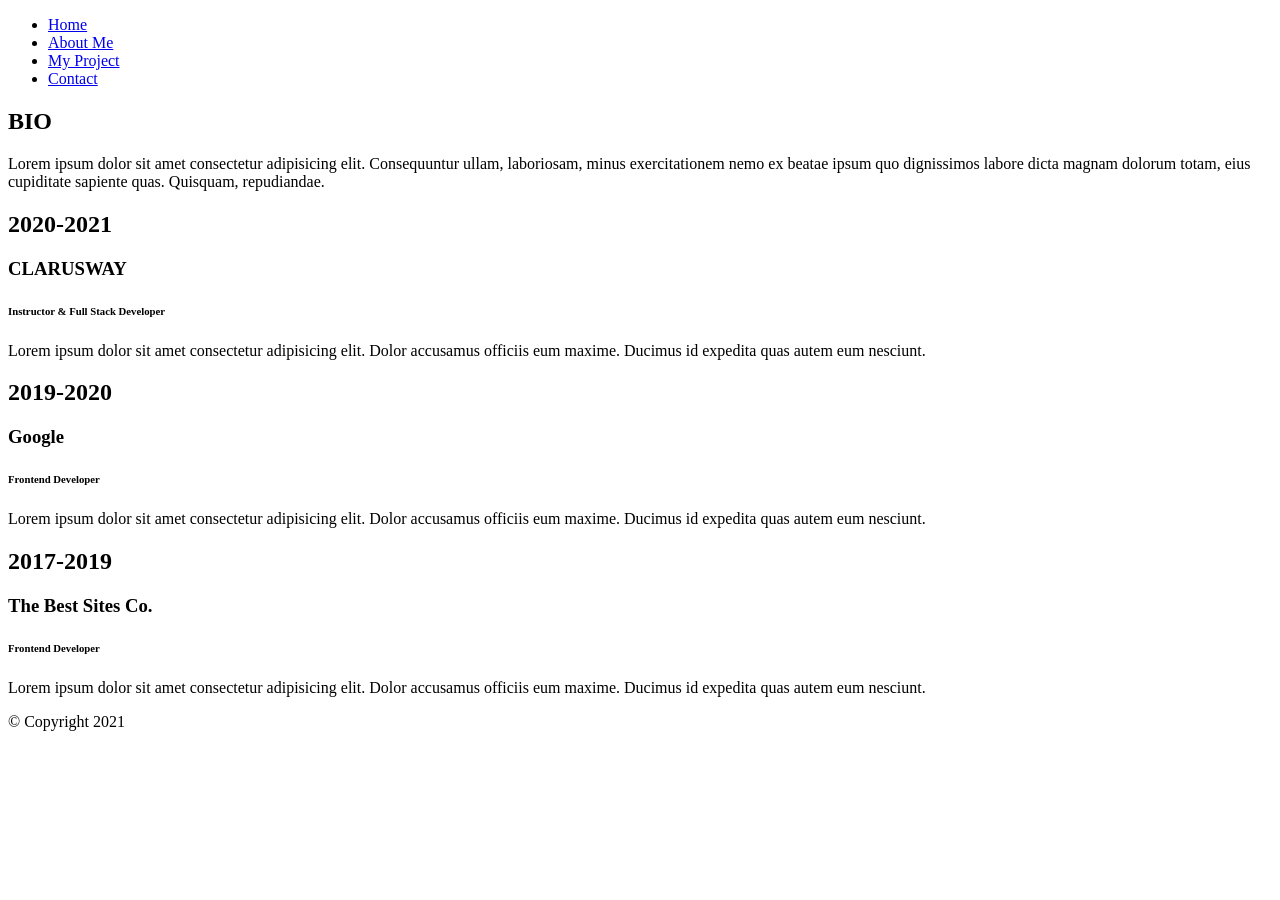
==== about.html @ 07b6bc06 "project-sass-webste" ====
<!DOCTYPE html>
<html lang="en">
<head>
    <meta charset="UTF-8">
    <meta name="viewport" content="width=device-width, initial-scale=1.0">
    <title>Portfolio-About</title>
    <link rel="stylesheet" href="./css/main.css">
</head>
<body>
    <div class="about-bgImg-container">
        <!-- ABOUT NAV -->
        <nav class="nav">
            <ul class="nav__list">
                <li class="nav__item">
                    <a href="index.html" class="nav__link">Home</a>
                </li>
                <li class="nav__item">
                    <a href="about.html" class="nav__link nav__link--active">About Me</a>
                </li>
                <li class="nav__item">
                    <a href="projects.html" class="nav__link">My Project</a>
                </li>
                <li class="nav__item">
                    <a href="contact.html" class="nav__link">Contact</a>
                </li>
            </ul>
        </nav>

        <!-- BIO -->
         <div class="about__bio-image">
            <h2>BIO</h2>
            <p>Lorem ipsum dolor sit amet consectetur adipisicing elit. Consequuntur ullam, laboriosam, minus exercitationem nemo ex beatae ipsum quo dignissimos labore dicta magnam dolorum totam, eius cupiditate sapiente quas. Quisquam, repudiandae.</p>
         </div>
    </div>

    <!-- ABOUT MAIN -->
    <main class="about">
        <div class="about__container">
            <div class="about__job">
                <h2 class="text-secondary">2020-2021</h2>
                <h3>CLARUSWAY</h3>
                <h6>Instructor & Full Stack Developer</h6>
                <p>
                    Lorem ipsum dolor sit amet consectetur adipisicing elit. Dolor accusamus officiis eum maxime. Ducimus id expedita quas autem eum nesciunt.
                </p>
            </div>
            <div class="about__job">
                <h2 class="text-secondary">2019-2020</h2>
                <h3>Google</h3>
                <h6>Frontend Developer</h6>
                <p>
                    Lorem ipsum dolor sit amet consectetur adipisicing elit. Dolor accusamus officiis eum maxime. Ducimus id expedita quas autem eum nesciunt.
                </p>
            </div>
            <div class="about__job">
                <h2 class="text-secondary">2017-2019</h2>
                <h3>The Best Sites Co.</h3>
                <h6>Frontend Developer</h6>
                <p>
                    Lorem ipsum dolor sit amet consectetur adipisicing elit. Dolor accusamus officiis eum maxime. Ducimus id expedita quas autem eum nesciunt.
                </p>
            </div>
        </div>
    </main>

    <!-- ABOUT FOOTER -->
    <footer class="vertical">
        <div class="social-icons">
            <a href="#"><i class="fab fa-twitter fa-2x"></i></a>
            <a href="#"><i class="fab fa-facebook fa-2x"></i></a>
            <a href="#"><i class="fab fa-instagram fa-2x"></i></a>
            <a href="https://github.com/Umit8098" target="_blank"><i class="fab fa-github fa-2x"></i></a>
            <a href="https://www.linkedin.com/in/umit-arat/" target="_blank"><i class="fab fa-linkedin fa-2x"></i></a>
        </div>
        <div class="copyright">&copy; Copyright 2021</div>
    </footer>

</body>
</html>
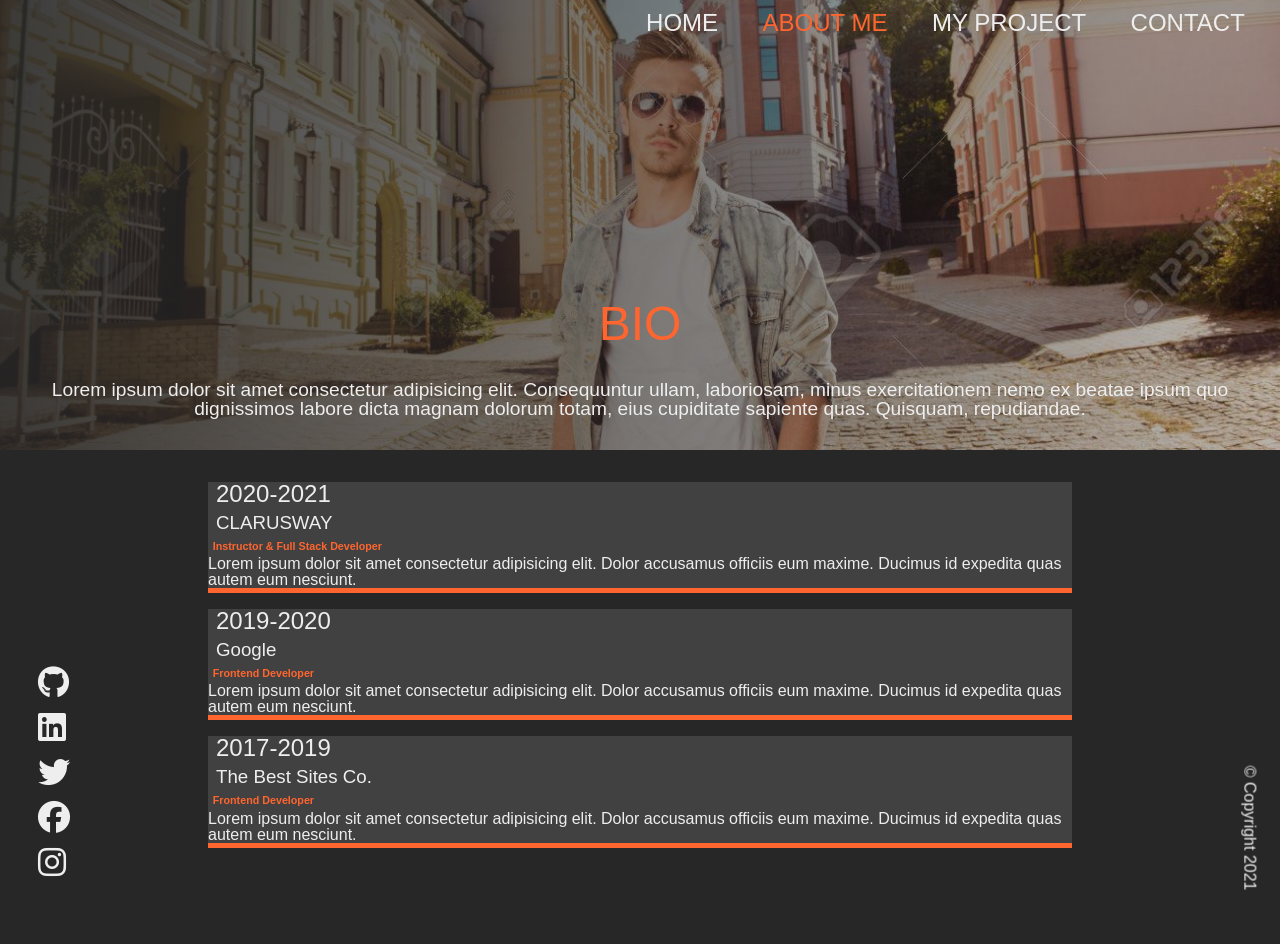
==== commit 6b19c6ac: "social account update" ====
--- a/about.html
+++ b/about.html
@@ -66,11 +66,11 @@
     <!-- ABOUT FOOTER -->
     <footer class="vertical">
         <div class="social-icons">
+            <a href="https://github.com/Umit8098" target="_blank"><i class="fab fa-github fa-2x"></i></a>
+            <a href="https://www.linkedin.com/in/umit-arat/" target="_blank"><i class="fab fa-linkedin fa-2x"></i></a>
             <a href="#"><i class="fab fa-twitter fa-2x"></i></a>
             <a href="#"><i class="fab fa-facebook fa-2x"></i></a>
             <a href="#"><i class="fab fa-instagram fa-2x"></i></a>
-            <a href="https://github.com/Umit8098" target="_blank"><i class="fab fa-github fa-2x"></i></a>
-            <a href="https://www.linkedin.com/in/umit-arat/" target="_blank"><i class="fab fa-linkedin fa-2x"></i></a>
         </div>
         <div class="copyright">&copy; Copyright 2021</div>
     </footer>
--- a/css/main.css
+++ b/css/main.css
@@ -0,0 +1,317 @@
+@import url("https://cdnjs.cloudflare.com/ajax/libs/font-awesome/6.7.2/css/all.min.css");
+* {
+  margin: 0;
+  padding: 0;
+  box-sizing: border-box;
+}
+
+.about-bgImg-container {
+  height: 50vh;
+  width: 100%;
+  background: linear-gradient(to right, rgba(39, 39, 39, 0.9), rgba(39, 39, 39, 0.3)), url("../img/model-1.jpg");
+  background-position: center;
+  background-size: cover;
+  display: flex;
+  flex-direction: column;
+  justify-content: space-between;
+}
+.about-bgImg-container .about__bio-image {
+  text-align: center;
+}
+.about-bgImg-container .about__bio-image h2 {
+  font-size: 3rem;
+  color: #ff652f;
+}
+.about-bgImg-container .about__bio-image p {
+  font-size: 1.2rem;
+  margin: 2rem;
+}
+
+.about__container {
+  width: 70vw;
+  margin: 2rem auto;
+}
+.about .about__job {
+  margin: 1rem;
+  background: rgb(64.5, 64.5, 64.5);
+  border-bottom: 5px solid #ff652f;
+}
+.about h2, .about h3 {
+  margin: 0.5rem;
+}
+.about h6 {
+  margin: 0.3rem;
+  color: #ff652f;
+}
+
+.contact-bgImg-container {
+  height: 100vh;
+  width: 100%;
+  background: linear-gradient(to right, rgba(39, 39, 39, 0.9), rgba(39, 39, 39, 0.3)), url("../img/model-1.jpg");
+  background-position: center;
+  background-size: cover;
+}
+.contact-bgImg-container nav {
+  height: 40vh;
+}
+
+.contact {
+  height: 40vh;
+  display: flex;
+  flex-direction: column;
+  justify-content: center;
+  align-items: center;
+  text-align: center;
+}
+.contact h2 {
+  font-size: 3rem;
+  color: #ed33f0;
+  margin-bottom: 2rem;
+}
+.contact__list {
+  display: flex;
+  flex-direction: column;
+  flex-wrap: wrap;
+  justify-content: center;
+  align-items: center;
+  gap: 2rem;
+  font-size: 1.5rem;
+}
+.contact .text-secondary {
+  color: #ff652f;
+}
+
+.home-bgImg-container {
+  height: 100vh;
+  width: 100%;
+  background: linear-gradient(to right, rgba(39, 39, 39, 0.9), rgba(39, 39, 39, 0.3)), url("../img/model-1.jpg");
+  background-position: center;
+  background-size: cover;
+}
+
+.home {
+  height: 80vh;
+  display: flex;
+  flex-direction: column;
+  justify-content: center;
+  text-align: center;
+}
+.home__name {
+  font-size: 5rem;
+  padding: 1rem;
+  margin-bottom: 1rem;
+  border-bottom: 2px solid #fff;
+}
+.home__name--last {
+  color: red;
+  font-weight: 700;
+}
+
+.project-bgImg-container {
+  height: 40vh;
+  width: 100%;
+  background: linear-gradient(to right, rgba(39, 39, 39, 0.9), rgba(39, 39, 39, 0.3)), url("../img/model-1.jpg");
+  background-position: center;
+  background-size: cover;
+  display: flex;
+  flex-direction: column;
+  justify-content: space-between;
+}
+.project-bgImg-container .projects__bio-image {
+  text-align: center;
+  margin-bottom: 0.5rem;
+}
+
+.projects__items {
+  width: 100%;
+  display: flex;
+  flex-wrap: wrap;
+  justify-content: center;
+  padding: 2rem 5rem;
+  gap: 1rem 0rem;
+}
+.projects__item {
+  width: 100%;
+  cursor: pointer;
+  border-bottom: 5px solid #ff652f;
+  position: relative;
+}
+.projects__item img {
+  width: 100%;
+}
+.projects__item::after {
+  content: "";
+  width: 100%;
+  height: 100%;
+  background-color: #ff652f;
+  position: absolute;
+  left: 0;
+  opacity: 0;
+  transition: all 0.5s ease-in-out;
+}
+.projects__item:hover::after {
+  opacity: 0.5;
+}
+
+.link-style a, footer.middle a, footer.vertical .social-icons a, footer.horizantal a {
+  padding: 0.4rem;
+  transition: all 0.3s ease-in-out;
+}
+.link-style a:hover, footer.middle a:hover, footer.vertical .social-icons a:hover, footer.horizantal a:hover {
+  color: #ff652f;
+}
+
+footer.horizantal {
+  height: 10vh;
+  display: flex;
+  justify-content: space-between;
+  align-items: flex-end;
+  padding: 1rem;
+}
+
+footer.vertical {
+  display: flex;
+  justify-content: space-between;
+  align-items: flex-end;
+  padding: 2rem;
+  margin-bottom: 1rem;
+}
+footer.vertical .social-icons {
+  display: flex;
+  flex-direction: column;
+  position: fixed;
+  bottom: 1rem;
+}
+footer.vertical .copyright {
+  position: fixed;
+  bottom: 1rem;
+  right: 3rem;
+  transform: rotate(90deg) translate(-3rem, -5rem);
+}
+
+footer.middle {
+  height: 20vh;
+  display: flex;
+  flex-direction: column;
+  justify-content: flex-start;
+  align-items: center;
+  padding: 2rem;
+  gap: 1rem;
+}
+
+.nav {
+  padding: 1rem;
+  height: 10vh;
+}
+.nav__list {
+  text-align: right;
+}
+.nav__item {
+  display: inline;
+  padding: 1rem;
+}
+.nav__link {
+  font-size: 1rem;
+  text-transform: uppercase;
+  font-weight: 500;
+  transition: all 0.3s ease-in-out;
+}
+.nav__link:hover {
+  color: purple;
+}
+.nav__link--active {
+  color: #ff652f;
+}
+
+@media screen and (min-width: 0px) {
+  .nav {
+    padding: 0.5rem;
+  }
+  .nav__list {
+    text-align: center;
+  }
+  .nav__item {
+    padding-right: 0.7rem;
+  }
+  .nav .nav__link {
+    font-size: 0.9rem;
+  }
+  .contact h2 {
+    font-size: 2rem;
+    margin-bottom: 1rem;
+  }
+  .contact__list {
+    gap: 2rem 1.2rem;
+    font-size: 1.2rem;
+  }
+}
+@media screen and (min-width: 576px) {
+  .nav {
+    padding: 0.7rem;
+  }
+  .nav__list {
+    text-align: right;
+  }
+  .nav__item {
+    padding-right: 1rem;
+  }
+  .nav .nav__link {
+    font-size: 1rem;
+  }
+  .contact h2 {
+    font-size: 2.5rem;
+    margin-bottom: 1.5rem;
+  }
+  .contact__list {
+    gap: 2.5rem 2rem;
+    font-size: 1.5rem;
+  }
+}
+@media screen and (min-width: 768px) {
+  .nav__item {
+    padding-right: 1.3rem;
+  }
+  .nav .nav__link {
+    font-size: 1.3rem;
+  }
+  .projects__item {
+    width: 100%;
+  }
+}
+@media screen and (min-width: 1024px) {
+  .nav__item {
+    padding-right: 1.5rem;
+  }
+  .nav .nav__link {
+    font-size: 1.5rem;
+  }
+  .projects__item {
+    width: 50%;
+  }
+  .contact__list {
+    flex-direction: row;
+  }
+}
+@media screen and (min-width: 1600px) {
+  .projects__item {
+    width: 33%;
+  }
+}
+body {
+  font-family: "Segoe UI", Tahoma, Geneva, Verdana, sans-serif;
+  line-height: 1;
+  color: #eee;
+  background-color: #272727;
+  height: 100vh;
+}
+
+a {
+  text-decoration: none;
+  color: #eee;
+}
+
+h1, h2, h3 {
+  font-weight: 400;
+}
+
+/*# sourceMappingURL=main.css.map */
